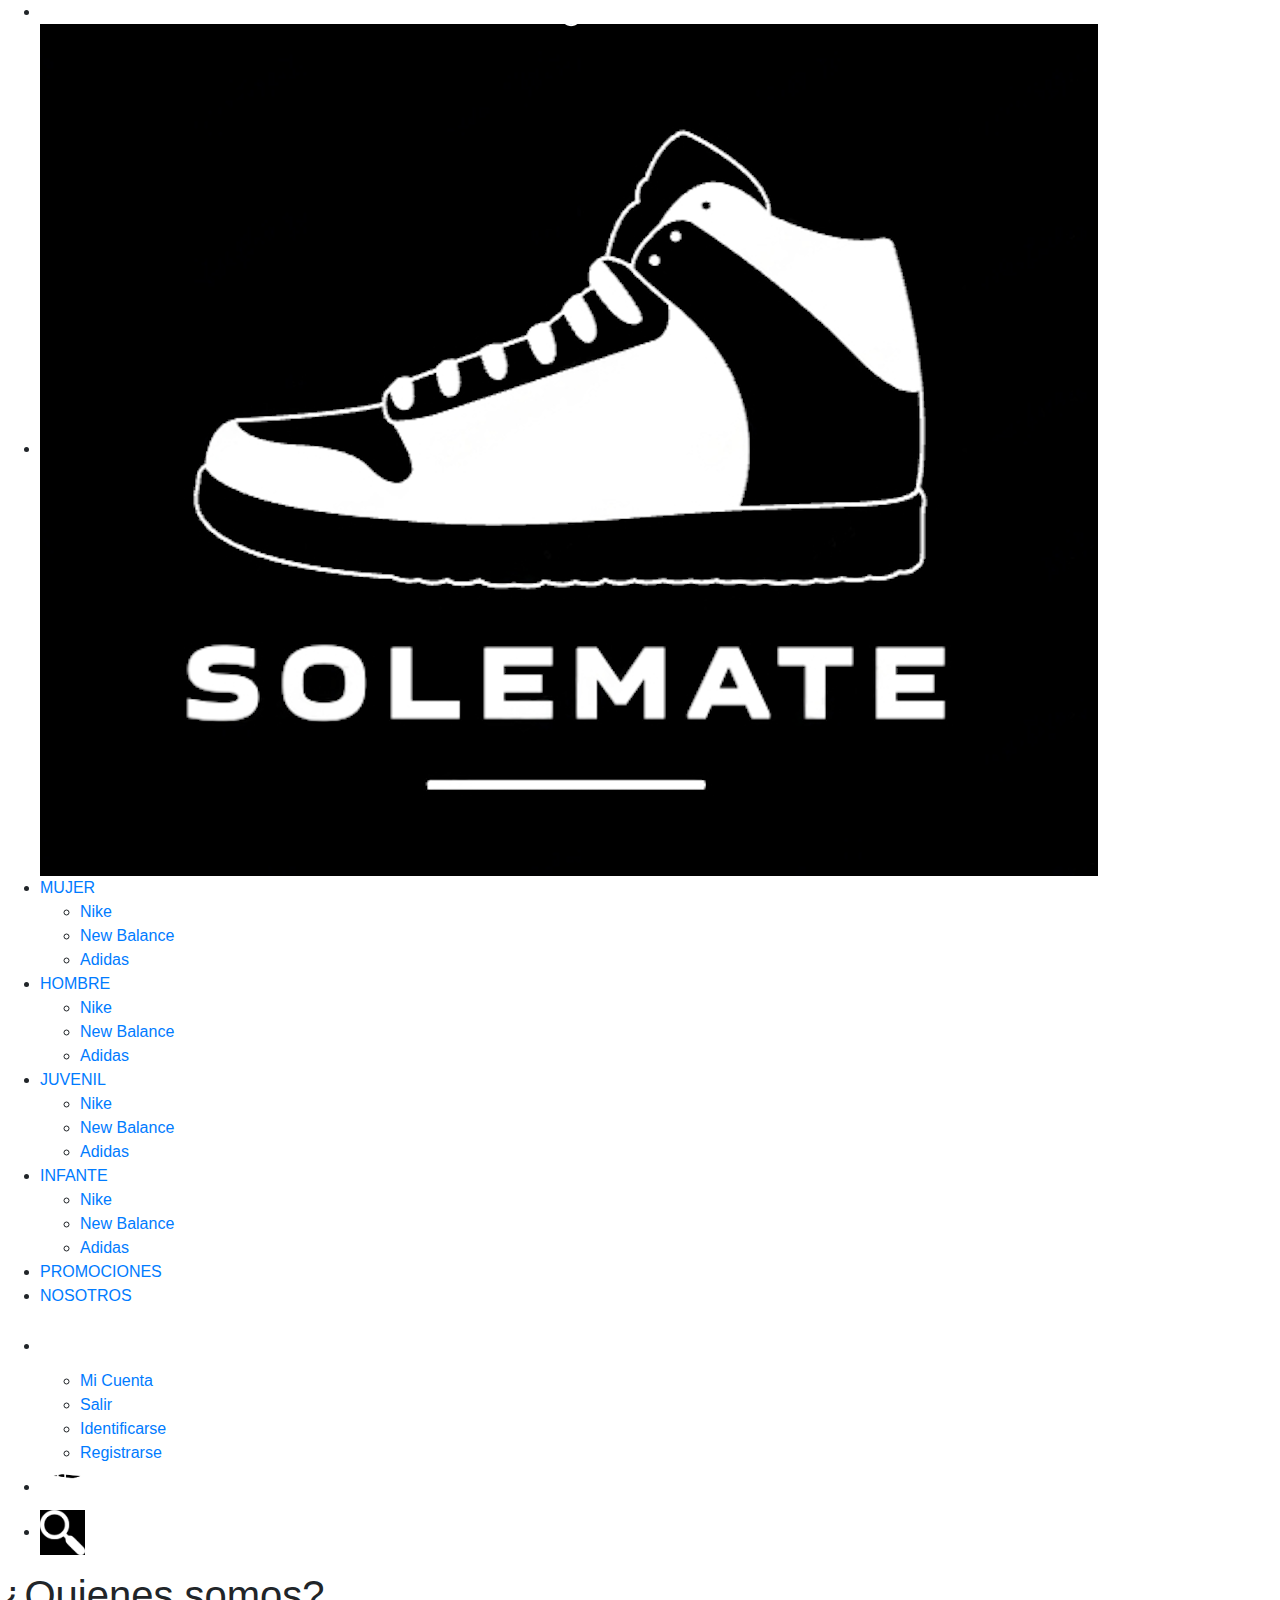
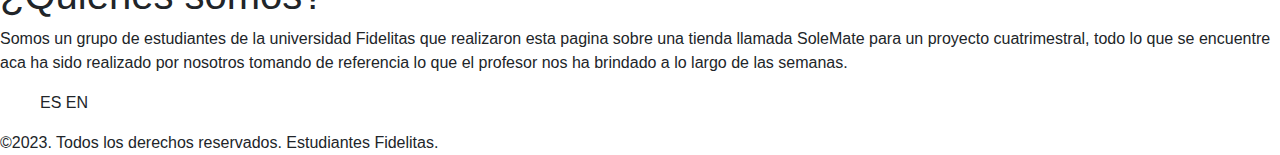
==== nosotros.html @ 9e1b2ad3 "Html pag nosotros" ====
<!DOCTYPE html>
<html lang="en">

<head>
    <meta charset="UTF-8">
    <meta name="viewport" content="width=device-width, initial-scale=1.0">
    <title>Sobre nosotros</title>
    <link rel="stylesheet" href="css/normalize.css">
    <link rel="stylesheet" href="css/nosotros.css">
    <link rel="stylesheet" href="https://cdn.jsdelivr.net/npm/bootstrap@4.0.0/dist/css/bootstrap.min.css"
        integrity="sha384-Gn5384xqQ1aoWXA+058RXPxPg6fy4IWvTNh0E263XmFcJlSAwiGgFAW/dAiS6JXm" crossorigin="anonymous">
</head>

<body>
    <nav>
        <div class="navbar-container">
            <ul>
                <li class="activo"></li>
                <li class="noActivo"><a href="index.html"><img id="logo" src="img/logo.png" alt=""></a></li>
                <!-- Aquí irá el logo -->
                <li><a href="">MUJER</a>
                    <div class="menuEmergente">
                        <ul>
                            <li><a href="">Nike</a></li>
                            <li><a href="">New Balance</a></li>
                            <li><a href="">Adidas</a></li>
                        </ul>
                    </div>
                </li>
                <li><a href="">HOMBRE</a>
                    <div class="menuEmergente">
                        <ul>
                            <li><a href="">Nike</a></li>
                            <li><a href="">New Balance</a></li>
                            <li><a href="">Adidas</a></li>
                        </ul>
                    </div>


                </li>
                <li><a href="">JUVENIL</a>
                    <div class="menuEmergente">
                        <ul>
                            <li><a href="">Nike</a></li>
                            <li><a href="">New Balance</a></li>
                            <li><a href="">Adidas</a></li>
                        </ul>
                    </div>
                </li>
                <li><a href="">INFANTE</a>
                    <div class="menuEmergente">
                        <ul>
                            <li><a href="">Nike</a></li>
                            <li><a href="">New Balance</a></li>
                            <li><a href="">Adidas</a></li>
                        </ul>
                    </div>
                </li>
                <li><a href="">PROMOCIONES</a></li>
                <li><a href="nosotros.html">NOSOTROS</a></li>
            </ul>
            <ul id="accountNav">
                <li class="noActivo"><a href="myAccount.html"><img style="height: 5vh;" src="/img/myAccount.png"
                            alt=""></a>
                    <div class="menuEmergente">
                        <ul>
                            <li><a href="">Mi Cuenta</a></li>
                            <li><a href="">Salir</a></li>
                            <!-- Esto se mostrará únicamente si el usuario inició sesión -->
                            <li><a href="login.html">Identificarse</a></li>
                            <li><a href="registro.html">Registrarse</a></li>
                        </ul>
                    </div>
                </li>
                <!-- Mi cuenta -->
                <li class="noActivo"><a href=""><img style="height: 5vh;" src="/img/bag.png" alt=""></a></li>
                <!-- Carrito -->
                <li class="noActivo"><a href=""><img style="height: 5vh;" src="/img/search.png" alt=""></a></li>
                <!-- Búsqueda -->
            </ul>
        </div>
    </nav>

    <div class="contenido">
        <div class="content-container">
            <div class="contenido">
                <h1>¿Quienes somos?</h1>
                <p class="sinopsis">Somos un grupo de estudiantes de la universidad Fidelitas que realizaron esta
                    pagina sobre una tienda llamada SoleMate para un proyecto cuatrimestral, todo lo que se encuentre
                    aca ha sido realizado por nosotros tomando de referencia lo que el profesor nos ha brindado a lo
                    largo de las semanas.</p>
            </div>
        </div>


    </div>

    <footer>
        <ul class="footer-menu-container">
            <a class="idiom-item">ES</a>
            <a class="idiom-item">EN</a>
        </ul>
        <span class="copyright">©2023. Todos los derechos reservados. Estudiantes Fidelitas.</span>
    </footer>

</body>

</html>
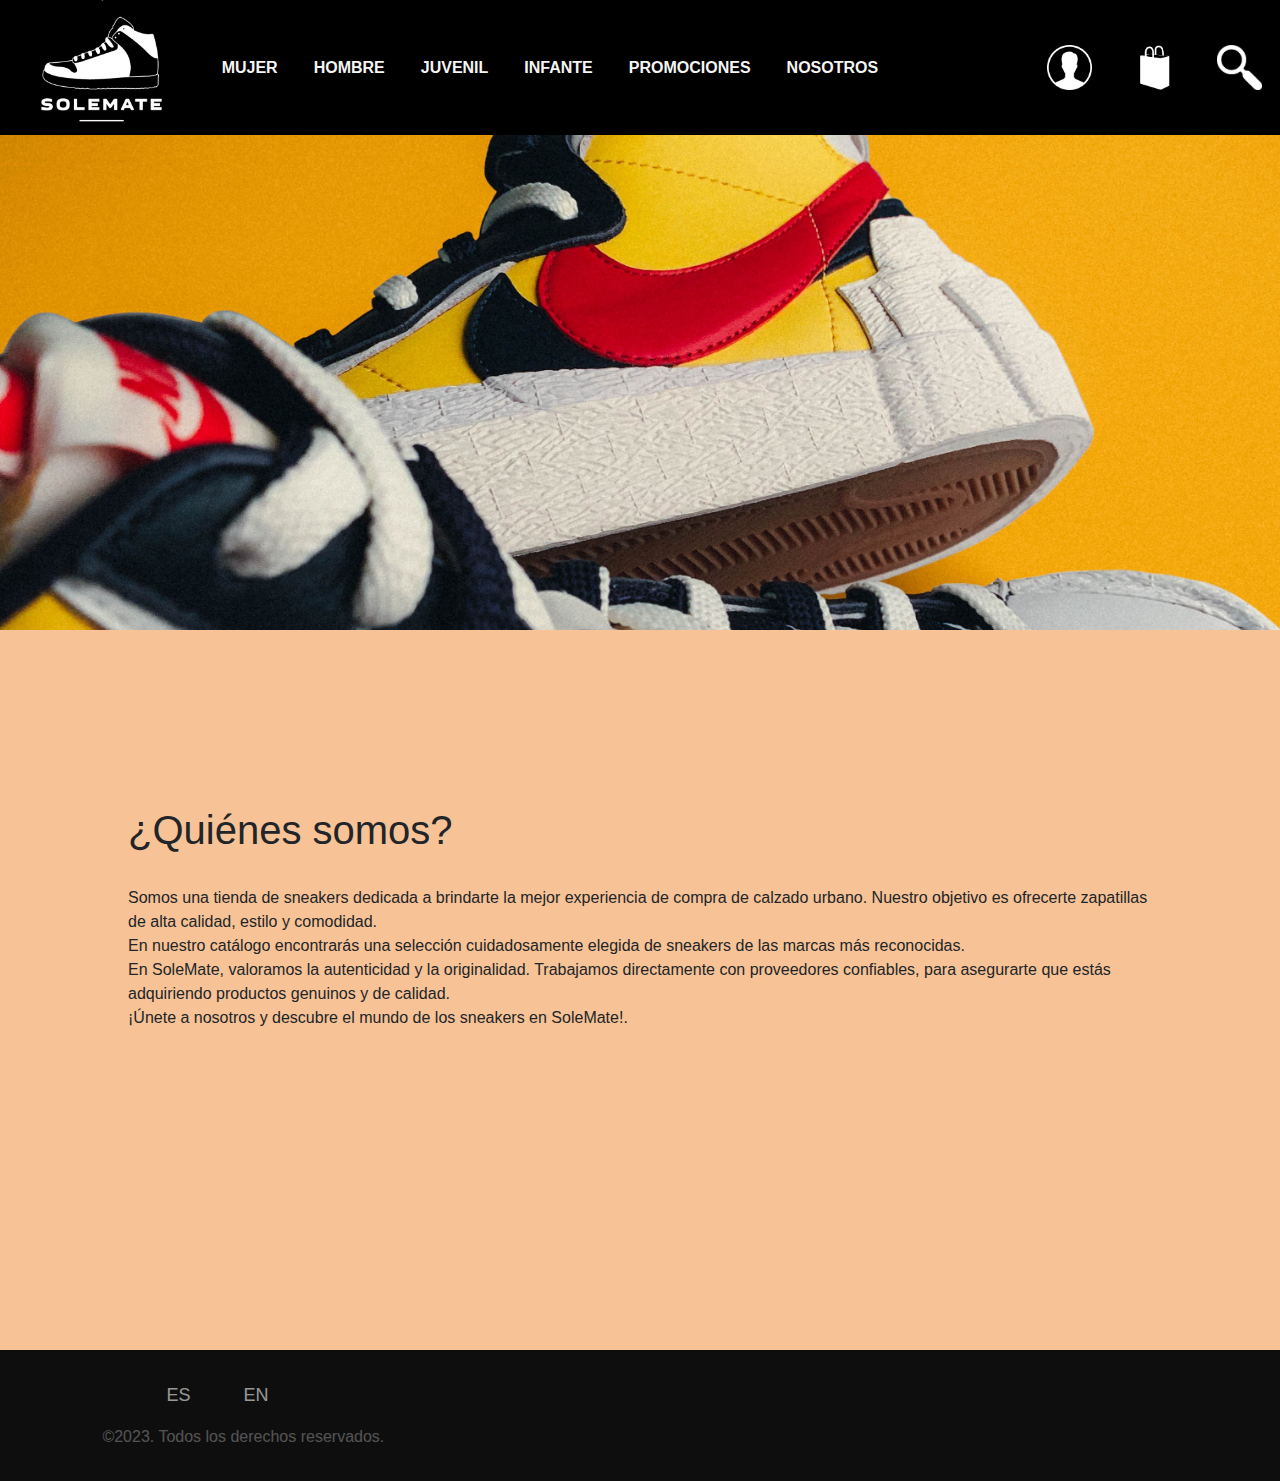
==== commit fdf12251: "corrección página nosotros, index.html git pus git push" ====
--- a/nosotros.html
+++ b/nosotros.html
@@ -80,18 +80,25 @@
             </ul>
         </div>
     </nav>
+    <div>
+        <img style="height: 55vh; width: 100vw; object-fit: cover; object-position: center 38%;" src="img/cover-about-us.jpg" alt="">
+    </div>
+    <div class="contenido">
+        <div class="about-us">
+            <h1>¿Quiénes somos?</h1>
+            <p><br>
+                Somos una tienda de sneakers dedicada a brindarte la mejor experiencia de compra de calzado
+                urbano.
+                Nuestro objetivo es ofrecerte zapatillas de alta calidad, estilo y comodidad.
+                <br>En nuestro catálogo encontrarás una selección cuidadosamente elegida de sneakers de las
+                marcas más reconocidas.
+                <br>En SoleMate, valoramos la autenticidad y la originalidad. Trabajamos directamente con
+                proveedores
+                confiables, para asegurarte que estás adquiriendo productos genuinos y de calidad.
 
-    <div class="contenido">
-        <div class="content-container">
-            <div class="contenido">
-                <h1>¿Quienes somos?</h1>
-                <p class="sinopsis">Somos un grupo de estudiantes de la universidad Fidelitas que realizaron esta
-                    pagina sobre una tienda llamada SoleMate para un proyecto cuatrimestral, todo lo que se encuentre
-                    aca ha sido realizado por nosotros tomando de referencia lo que el profesor nos ha brindado a lo
-                    largo de las semanas.</p>
-            </div>
+                <br>¡Únete a nosotros y descubre el mundo de los sneakers en SoleMate!.
+            </p>
         </div>
-
 
     </div>
 
@@ -100,7 +107,7 @@
             <a class="idiom-item">ES</a>
             <a class="idiom-item">EN</a>
         </ul>
-        <span class="copyright">©2023. Todos los derechos reservados. Estudiantes Fidelitas.</span>
+        <span class="copyright">©2023. Todos los derechos reservados.</span>
     </footer>
 
 </body>
--- a/css/nosotros.css
+++ b/css/nosotros.css
@@ -0,0 +1,163 @@
+@import url('https://fonts.cdnfonts.com/css/getvoip-grotesque');
+
+* {
+    font-family: 'GetVoIP Grotesque', sans-serif;
+}
+
+body {
+    background-color: #F7C295;
+}
+
+nav {
+    background-color: black;
+    height: 15vh;
+    display: flex;
+}
+
+.navbar-container {
+    display: flex;
+    align-items: center;
+    background-color: black;
+    height: 15vh;
+}
+
+.navbar-container ul li a {
+    text-decoration: none;
+}
+
+nav ul {
+    display: flex;
+    list-style-type: none;
+    margin: 0;
+    padding: 0;
+    align-items: center;
+    /* Centra verticalmente los elementos */
+}
+
+nav ul li {
+    margin-right: 10wh;
+}
+
+nav ul li a {
+    text-decoration: none;
+    font-weight: bolder;
+    color: whitesmoke;
+    padding: 2vh;
+}
+
+nav ul li a:hover {
+    color: black;
+}
+
+
+#logo {
+    height: 15vh;
+}
+
+#accountNav {
+    display: flex;
+    align-items: center;
+    margin-left: auto;
+}
+
+.activo,
+nav ul li a:hover {
+    background: #666;
+}
+
+
+nav ul li.noActivo a:hover {
+    background: none;
+}
+
+.menuEmergente {
+    display: none;
+    z-index: 1;
+    width: max-content;
+}
+
+
+
+nav ul li:hover .menuEmergente {
+    display: block;
+    position: absolute;
+    background: black;
+    padding: 2vh 0 2vh 0;
+}
+
+nav ul li:hover .menuEmergente ul {
+    display: block;
+    margin: 1vh;
+}
+
+nav ul li:hover .menuEmergente ul li {
+    display: block;
+    margin: 3vh 0;
+}
+
+.menuEmergente ul li a {
+    display: block;
+    width: 100%;
+}
+
+.menuEmergente ul li {
+    margin: 0;
+}
+
+.menuEmergente ul li a {
+    text-decoration: none;
+}
+
+.contenido {
+    display: flex;
+    justify-content: center;
+    align-items: center;
+    height: 80vh;
+    background: #F7C295;
+}
+
+
+/* Footer */
+
+footer {
+    width: 100%;
+    position: sticky;
+    bottom: 0;
+    top: 100vh;
+    left: 0;
+    padding: 2rem 8%;
+    background-color: #0e0e0e;
+    display: flex;
+    justify-content: center;
+    align-items: center;
+    flex-direction: column;
+}
+
+
+.footer-menu-container {
+    list-style-type: none;
+    color: #f2f2f2;
+    font-size: 18px;
+}
+
+.idiom-item {
+    margin: 1rem 1.5rem;
+    cursor: pointer;
+    opacity: 0.6;
+    text-decoration: none;
+    color: #f2f2f2;
+}
+
+.idiom-item:hover {
+    opacity: 1;
+}
+
+.copyright {
+    color: #f2f2f2;
+    opacity: 0.3;
+    text-align: center;
+}
+
+.about-us {
+    padding: 0 10vw 10vw 10vw;
+}